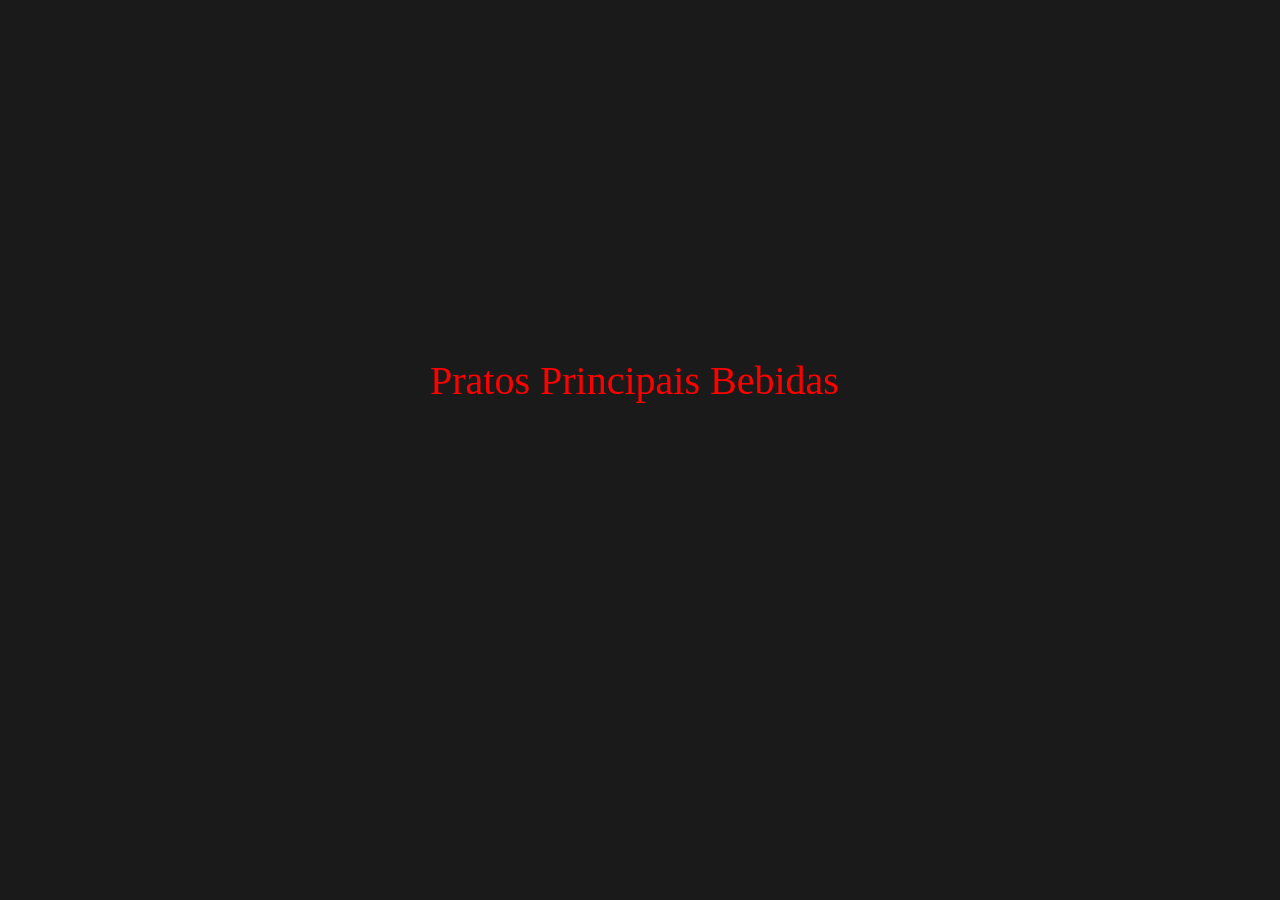
==== projeto 01/Html/index.html @ fa28a705 "Comitado" ====
<!DOCTYPE html>
<html lang="pt-BR">
<head>
    <meta charset="UTF-8">
    <meta name="viewport" content="width=device-width, initial-scale=1.0">
    <title>Ínicio</title>
    <link rel="stylesheet" href="../Css/style.css">
</head>
<body>
    <nav class = nav>
        <a href="comidas.html"; class = "PratoP">Pratos Principais</a>
        <a href = "bebidas.html"; class = "Bebidas">Bebidas</a>
    </nav>
    
</body>
</html>
---- projeto 01/Css/style.css ----
body {
    background-color:#1A1A1A 
}

header {
    background-color:darkred;
    border-radius: 100px;
}

.Botoes {
    display: flex;
    justify-content: center;
    align-items: center;
    
}

.nav {
    position: absolute;
    top: 40%;
    left: 48%;
    transform: translate(-50%, -50%);
    font-size: 40px;
    margin: 20px;
}

.Bebidas {
    color:red;
    text-decoration: none;
}

.PratoP {
    color:red;
    text-decoration: none;
}
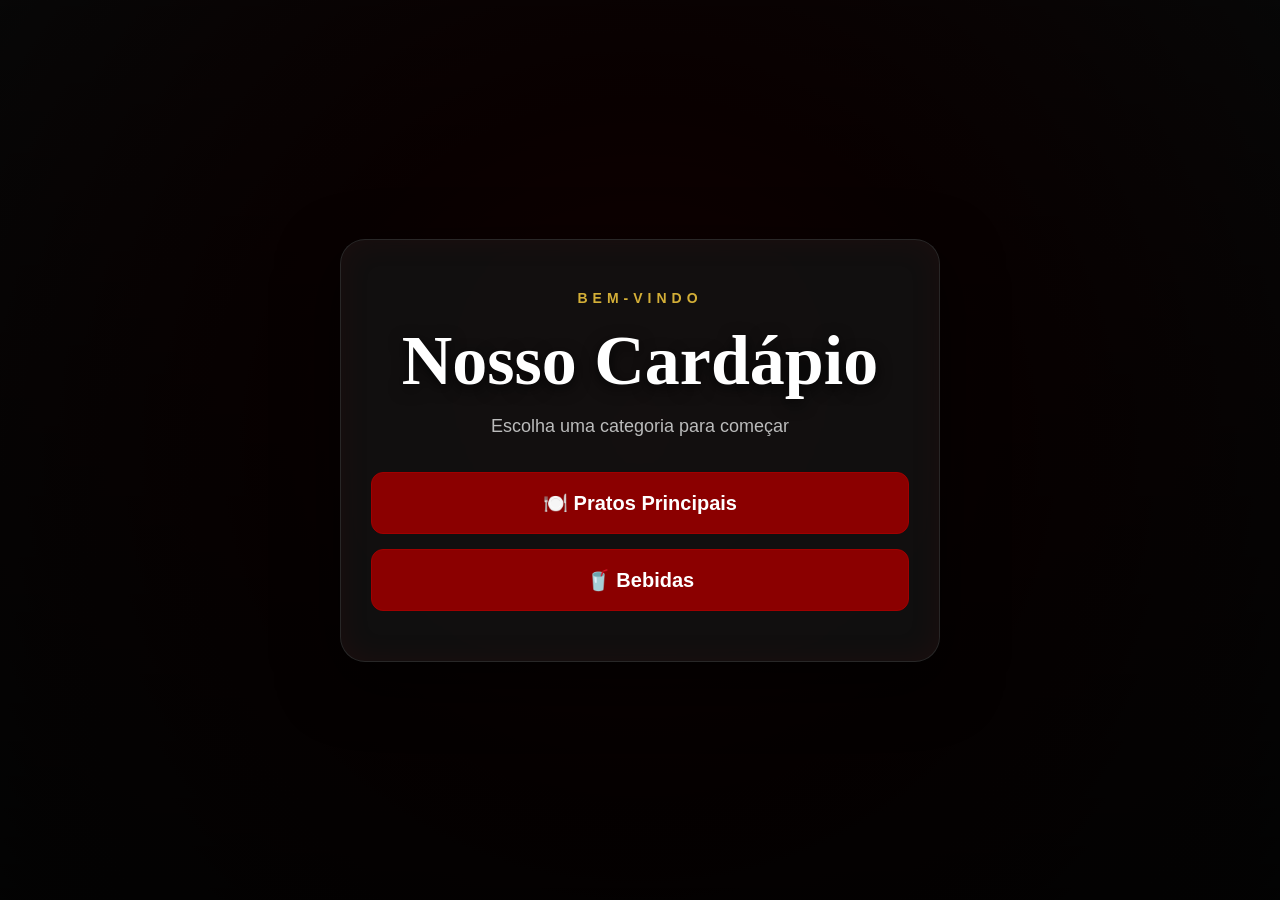
==== commit 9ea41cc7: "NoIA" ====
--- a/projeto 01/Html/index.html
+++ b/projeto 01/Html/index.html
@@ -1,16 +1,24 @@
-<!DOCTYPE html>
-<html lang="pt-BR">
-<head>
-    <meta charset="UTF-8">
-    <meta name="viewport" content="width=device-width, initial-scale=1.0">
-    <title>Ínicio</title>
-    <link rel="stylesheet" href="../Css/style.css">
-</head>
-<body>
-    <nav class = nav>
-        <a href="comidas.html"; class = "PratoP">Pratos Principais</a>
-        <a href = "bebidas.html"; class = "Bebidas">Bebidas</a>
-    </nav>
-    
-</body>
-</html>+<!DOCTYPE html> <html lang="pt-BR"> <head> <meta charset="UTF-8"> <meta name="viewport" content="width=device-width, initial-scale=1.0"> <title>Cardápio Digital</title> <link rel="stylesheet" href="../Css/style.css"> </head> <body>
+<main class="inicio">
+
+    <div class="conteudo">
+        <span class="subtitulo">BEM-VINDO</span>
+
+        <h1>Nosso Cardápio</h1>
+
+        <p>Escolha uma categoria para começar</p>
+
+        <nav class="nav">
+            <a href="comidas.html" class="botao">
+                🍽️ Pratos Principais
+            </a>
+
+            <a href="bebidas.html" class="botao">
+                🥤 Bebidas
+            </a>
+        </nav>
+    </div>
+
+</main>
+
+</body> </html>
--- a/projeto 01/Css/style.css
+++ b/projeto 01/Css/style.css
@@ -1,34 +1,179 @@
-body {
-    background-color:#1A1A1A 
+* {
+margin: 0;
+padding: 0;
+box-sizing: border-box;
 }
 
-header {
-    background-color:darkred;
-    border-radius: 100px;
+body {
+font-family: Arial, Helvetica, sans-serif;
+background: #1a1a1a;
+color: white;
 }
 
-.Botoes {
-    display: flex;
-    justify-content: center;
-    align-items: center;
-    
+
+.inicio {
+min-height: 100vh;
+
+display: flex;
+justify-content: center;
+align-items: center;
+
+text-align: center;
+
+padding: 20px;
+
+background:
+    linear-gradient(
+        rgba(0, 0, 0, 0.75),
+        rgba(0, 0, 0, 0.9)
+    ),
+    radial-gradient(
+        circle at center,
+        #5c0000 0%,
+        #260000 45%,
+        #1a1a1a 100%
+    );
+
+
 }
 
-.nav {
-    position: absolute;
-    top: 40%;
-    left: 48%;
-    transform: translate(-50%, -50%);
-    font-size: 40px;
-    margin: 20px;
+
+.conteudo {
+width: 100%;
+max-width: 600px;
+
+padding: 50px 30px;
+
+border: 1px solid rgba(255, 255, 255, 0.1);
+border-radius: 25px;
+
+background: rgba(20, 20, 20, 0.75);
+
+box-shadow:
+    0 20px 60px rgba(0, 0, 0, 0.7),
+    inset 0 0 30px rgba(139, 0, 0, 0.1);
+
+backdrop-filter: blur(8px);
+
+
 }
 
-.Bebidas {
-    color:red;
-    text-decoration: none;
+
+.subtitulo {
+display: block;
+
+color: #d4af37;
+
+font-size: 14px;
+font-weight: bold;
+letter-spacing: 5px;
+
+margin-bottom: 15px;
+
+
 }
 
-.PratoP {
-    color:red;
-    text-decoration: none;
+
+h1 {
+color: #ffffff;
+
+font-size: clamp(40px, 8vw, 70px);
+
+margin-bottom: 15px;
+
+font-family: Georgia, 'Times New Roman', serif;
+
+text-shadow:
+    0 4px 15px rgba(0, 0, 0, 0.8);
+
+
 }
+
+
+.conteudo p {
+color: #bbbbbb;
+
+font-size: 18px;
+
+margin-bottom: 35px;
+
+
+}
+
+
+.nav {
+display: flex;
+flex-direction: column;
+gap: 15px;
+}
+
+
+.botao {
+display: flex;
+justify-content: center;
+align-items: center;
+
+width: 100%;
+
+padding: 18px 25px;
+
+border-radius: 12px;
+
+background: #8b0000;
+
+color: white;
+
+text-decoration: none;
+
+font-size: 20px;
+font-weight: bold;
+
+border: 1px solid #a00000;
+
+transition:
+    transform 0.2s ease,
+    background 0.2s ease,
+    box-shadow 0.2s ease;
+
+
+}
+
+
+.botao:hover {
+background: #b00000;
+
+transform: translateY(-3px);
+
+box-shadow:
+    0 10px 25px rgba(139, 0, 0, 0.4);
+
+
+}
+
+
+.botao:active {
+transform: translateY(0);
+}
+
+
+@media (max-width: 500px) {
+
+.conteudo {
+    padding: 40px 20px;
+}
+
+h1 {
+    font-size: 42px;
+}
+
+.conteudo p {
+    font-size: 16px;
+}
+
+.botao {
+    font-size: 18px;
+    padding: 16px;
+}
+
+
+}
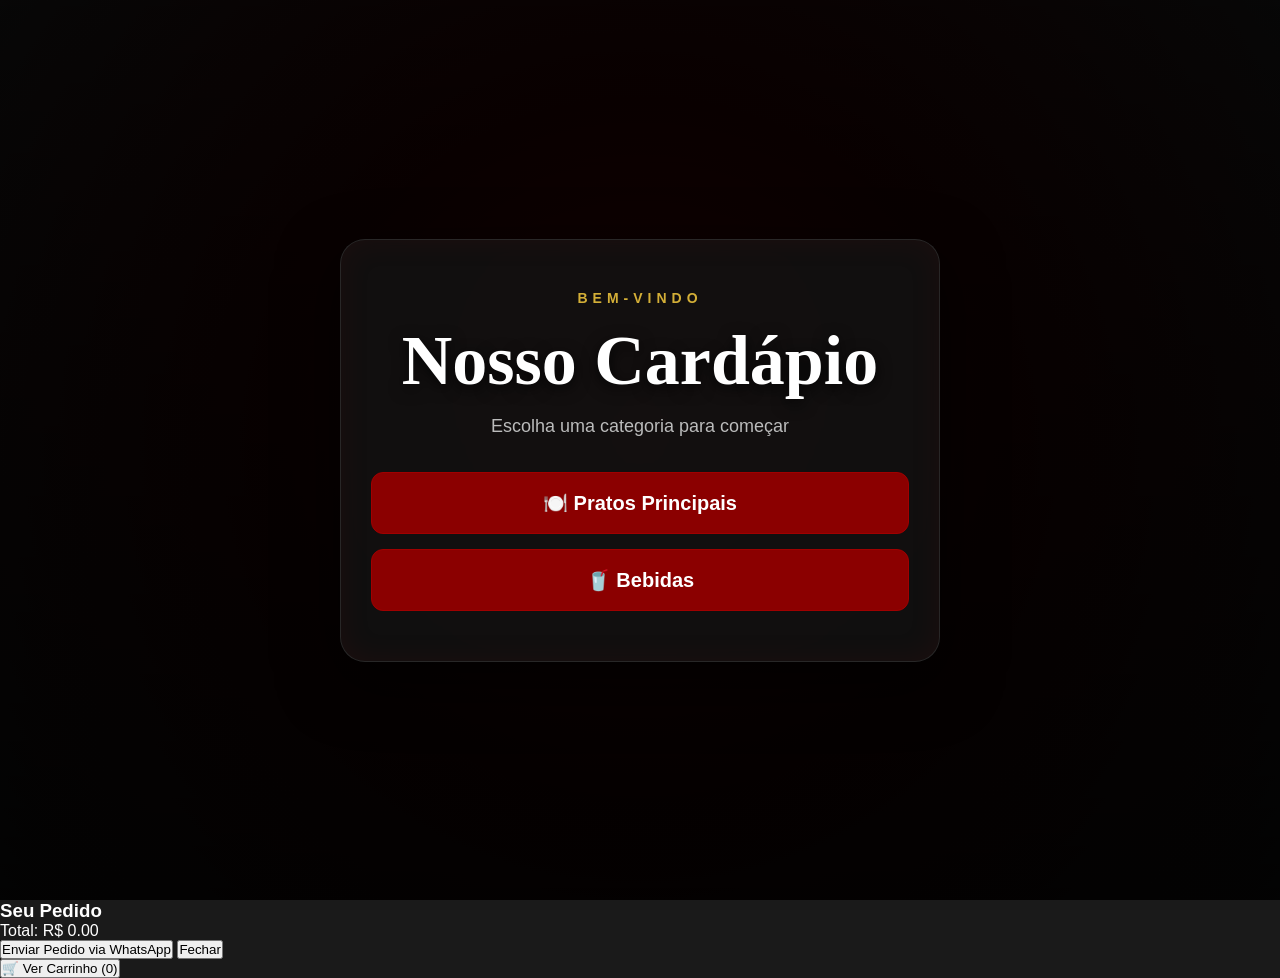
==== commit 20e30904: "ComIA" ====
--- a/projeto 01/Html/index.html
+++ b/projeto 01/Html/index.html
@@ -1,24 +1,39 @@
-<!DOCTYPE html> <html lang="pt-BR"> <head> <meta charset="UTF-8"> <meta name="viewport" content="width=device-width, initial-scale=1.0"> <title>Cardápio Digital</title> <link rel="stylesheet" href="../Css/style.css"> </head> <body>
+<!DOCTYPE html> 
+<html lang="pt-BR"> 
+<head> 
+    <meta charset="UTF-8"> 
+    <meta name="viewport" content="width=device-width, initial-scale=1.0"> 
+    <title>Cardápio Digital</title> 
+    <link rel="stylesheet" href="../Css/style.css"> 
+</head> 
+<body>
 <main class="inicio">
-
     <div class="conteudo">
         <span class="subtitulo">BEM-VINDO</span>
-
         <h1>Nosso Cardápio</h1>
-
         <p>Escolha uma categoria para começar</p>
-
         <nav class="nav">
             <a href="comidas.html" class="botao">
                 🍽️ Pratos Principais
             </a>
-
             <a href="bebidas.html" class="botao">
                 🥤 Bebidas
             </a>
         </nav>
     </div>
-
 </main>
 
-</body> </html>+    <!-- Carrinho Flutuante -->
+    <div id="carrinho-flutuante" class="carrinho-escondido">
+        <h3>Seu Pedido</h3>
+        <ul id="lista-carrinho"></ul>
+        <p>Total: R$ <span id="valor-total">0.00</span></p>
+        <button onclick="enviarWhatsApp()" class="btn-whatsapp">Enviar Pedido via WhatsApp</button>
+        <button onclick="alternarCarrinho()" class="btn-fechar">Fechar</button>
+    </div>
+
+    <button onclick="alternarCarrinho()" class="btn-abrir-carrinho">🛒 Ver Carrinho (<span id="contador-carrinho">0</span>)</button>
+
+<script src="../Css/script.js"></script>
+</body> 
+</html>
